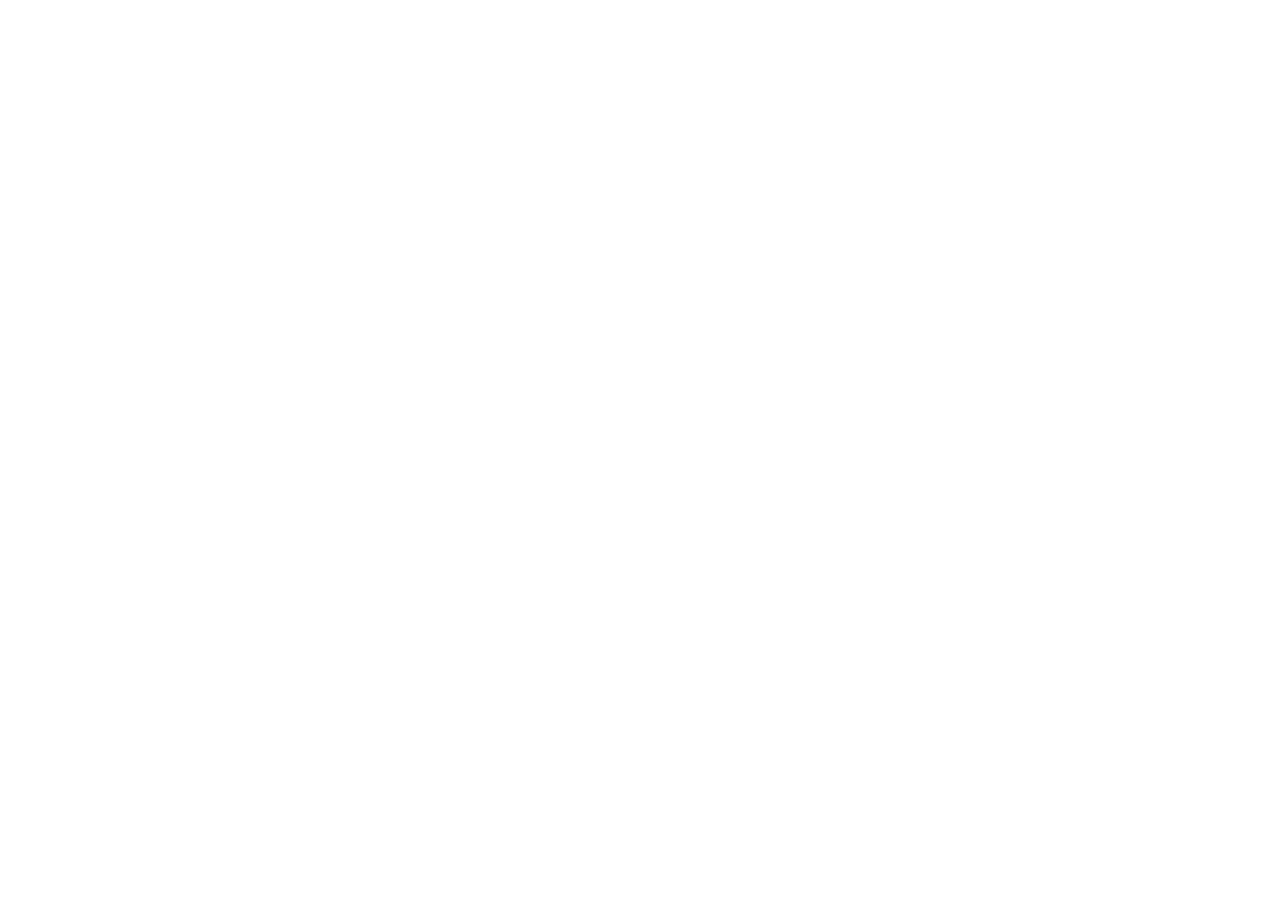
==== about.html @ c1c15e93 "---" ====
<!DOCTYPE html>
<html lang="en">
<head>
    <meta charset="UTF-8">
    <meta name="viewport" content="width=device-width, initial-scale=1.0">
    <title>Tic Tac Toe -about</title>
    <link rel="stylesheet" href="about.css">
</head>
<body>
    
</body>
</html>
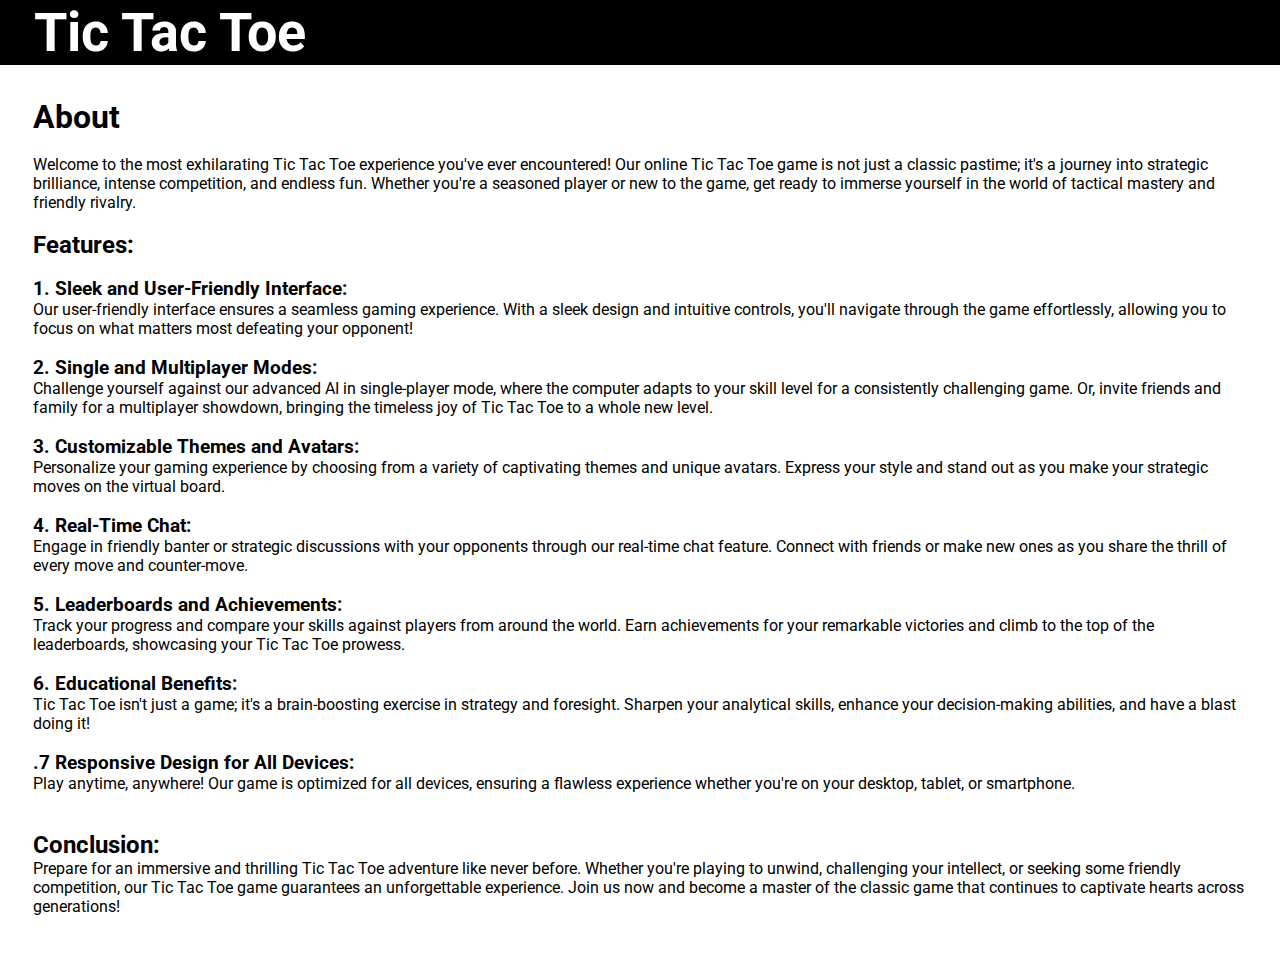
==== commit 4cbc9758: "---" ====
--- a/about.html
+++ b/about.html
@@ -7,6 +7,37 @@
     <link rel="stylesheet" href="about.css">
 </head>
 <body>
+    <header>
+        <nav>
+            <ul>
+              <h1>Tic Tac Toe</h1>
+            </ul>
+        </nav>
+    </header>
+    <main>
+        <h1>About</h1>
+        <br>
+        <p>Welcome to the most exhilarating Tic Tac Toe experience you've ever encountered! Our online Tic Tac Toe game is not just a classic pastime; it's a journey into strategic brilliance, intense competition, and endless fun. Whether you're a seasoned player or new to the game, get ready to immerse yourself in the world of tactical mastery and friendly rivalry.</p><br>
+        <h2>Features:</h2><br>
+        <h3>1. Sleek and User-Friendly Interface:</h3>
+        <p>Our user-friendly interface ensures a seamless gaming experience. With a sleek design and intuitive controls, you'll navigate through the game effortlessly, allowing you to focus on what matters most defeating your opponent!</p><br>
+        <h3>2. Single and Multiplayer Modes:</h3>
+        <p>Challenge yourself against our advanced AI in single-player mode, where the computer adapts to your skill level for a consistently challenging game. Or, invite friends and family for a multiplayer showdown, bringing the timeless joy of Tic Tac Toe to a whole new level.</p><br>
+        <h3>3. Customizable Themes and Avatars:</h3>
+        <p>Personalize your gaming experience by choosing from a variety of captivating themes and unique avatars. Express your style and stand out as you make your strategic moves on the virtual board.</p><br>
+        <h3>4. Real-Time Chat:</h3>
+        <p>Engage in friendly banter or strategic discussions with your opponents through our real-time chat feature. Connect with friends or make new ones as you share the thrill of every move and counter-move.</p><br>
+        <h3>5. Leaderboards and Achievements:</h3>
+        <p>Track your progress and compare your skills against players from around the world. Earn achievements for your remarkable victories and climb to the top of the leaderboards, showcasing your Tic Tac Toe prowess.</p><br>
+        <h3>6. Educational Benefits:</h3>
+        <p>Tic Tac Toe isn't just a game; it's a brain-boosting exercise in strategy and foresight. Sharpen your analytical skills, enhance your decision-making abilities, and have a blast doing it!</p><br>
+        <h3>.7 Responsive Design for All Devices:</h3>
+        <p>Play anytime, anywhere! Our game is optimized for all devices, ensuring a flawless experience whether you're on your desktop, tablet, or smartphone.</p><br><br>
+        <h2>Conclusion:</h2>
+        <p>Prepare for an immersive and thrilling Tic Tac Toe adventure like never before. Whether you're playing to unwind, challenging your intellect, or seeking some friendly competition, our Tic Tac Toe game guarantees an unforgettable experience. Join us now and become a master of the classic game that continues to captivate hearts across generations!</p>
+        <br>
+
+    </main>
     
 </body>
 </html>--- a/about.css
+++ b/about.css
@@ -0,0 +1,30 @@
+@import url('https://fonts.googleapis.com/css2?family=Baloo+Bhaina+2&family=Roboto&display=swap');
+*{
+    margin: 0;
+    padding: 0;
+}
+
+nav{
+    background-color: black;
+    color: white;
+    height: 65px;
+    font-size: 27px;
+    display: flex;
+    align-items: center;
+    padding: 0 12px;
+    font-family: 'Roboto', sans-serif;
+}
+
+nav ul{
+    list-style-type: none;
+}
+.body h1{
+    padding: 0 44px;
+}
+nav ul h1{
+    padding:  0 22px;
+}
+main{
+    font-family: 'Roboto', sans-serif;
+    padding: 33px;
+}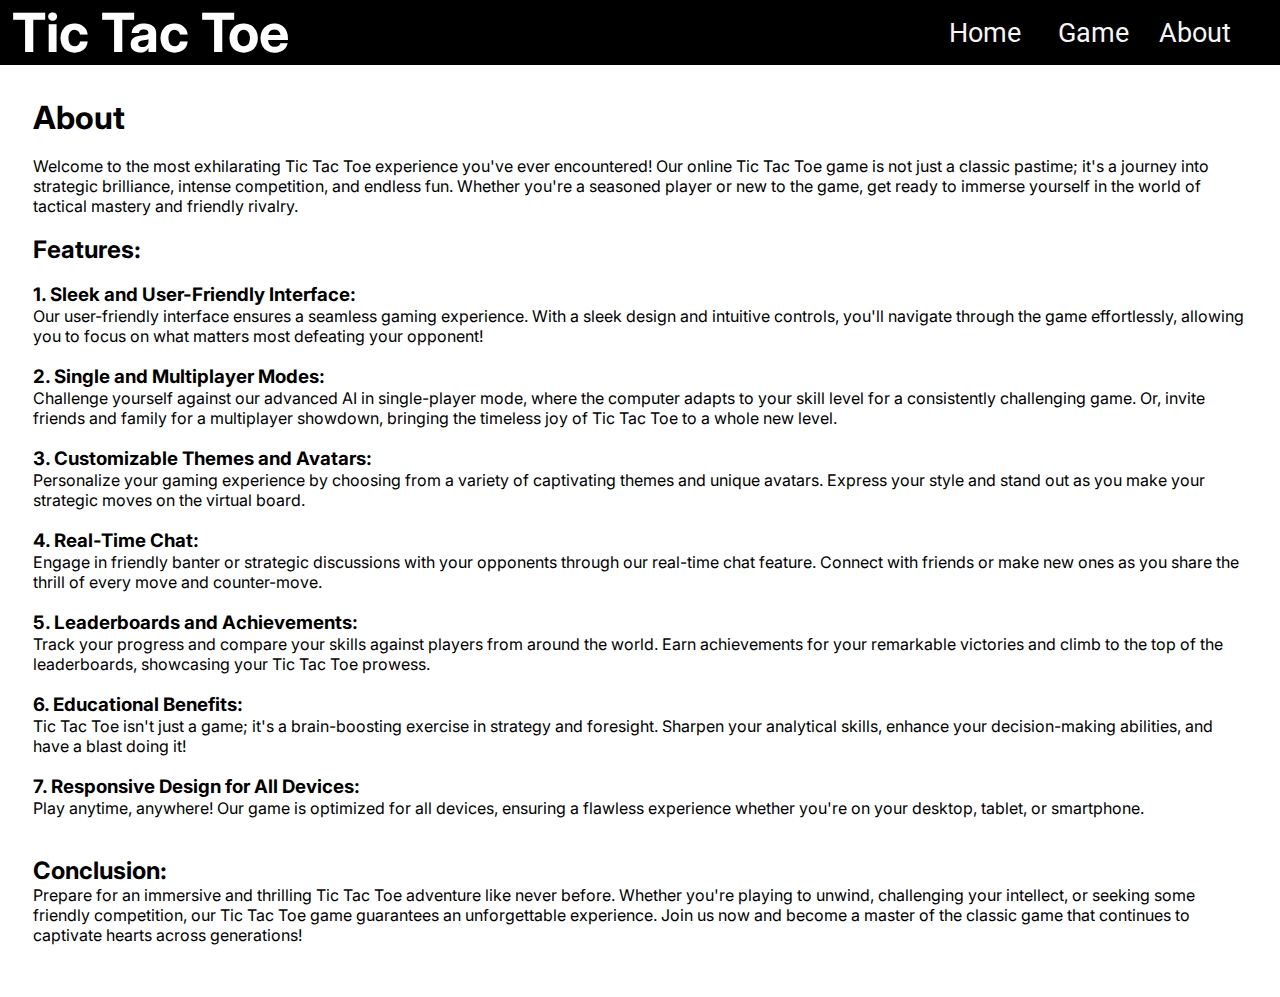
==== commit 3376a173: "maked login popup and  style of login popup and some more things left" ====
--- a/about.html
+++ b/about.html
@@ -9,11 +9,15 @@
 <body>
     <header>
         <nav>
-            <ul>
-              <h1>Tic Tac Toe</h1>
-            </ul>
+            <h1>Tic Tac Toe</h1>
+          <ul>
+            <a href="http://127.0.0.1:3000/index.html"><li>Home</li></a>
+            <a href="http://127.0.0.1:3000/game.html"><li>Game</li</a>  
+            <a href="http://127.0.0.1:3000/about.html"><li>About</li></a>
+            
+          </ul>
         </nav>
-    </header>
+      </header>
     <main>
         <h1>About</h1>
         <br>
@@ -31,7 +35,7 @@
         <p>Track your progress and compare your skills against players from around the world. Earn achievements for your remarkable victories and climb to the top of the leaderboards, showcasing your Tic Tac Toe prowess.</p><br>
         <h3>6. Educational Benefits:</h3>
         <p>Tic Tac Toe isn't just a game; it's a brain-boosting exercise in strategy and foresight. Sharpen your analytical skills, enhance your decision-making abilities, and have a blast doing it!</p><br>
-        <h3>.7 Responsive Design for All Devices:</h3>
+        <h3>7. Responsive Design for All Devices:</h3>
         <p>Play anytime, anywhere! Our game is optimized for all devices, ensuring a flawless experience whether you're on your desktop, tablet, or smartphone.</p><br><br>
         <h2>Conclusion:</h2>
         <p>Prepare for an immersive and thrilling Tic Tac Toe adventure like never before. Whether you're playing to unwind, challenging your intellect, or seeking some friendly competition, our Tic Tac Toe game guarantees an unforgettable experience. Join us now and become a master of the classic game that continues to captivate hearts across generations!</p>
--- a/about.css
+++ b/about.css
@@ -1,4 +1,6 @@
 @import url('https://fonts.googleapis.com/css2?family=Baloo+Bhaina+2&family=Roboto&display=swap');
+@import url('https://fonts.googleapis.com/css2?family=Inter:wght@100..900&display=swap');
+
 *{
     margin: 0;
     padding: 0;
@@ -27,4 +29,39 @@
 main{
     font-family: 'Roboto', sans-serif;
     padding: 33px;
+}
+a,
+li {
+    text-decoration: none;
+    color: #f5f5f5;
+    display: inline-block;
+    cursor: pointer;
+    padding: 5px;
+}
+
+ul {
+    list-style: none;
+    margin-right: auto;
+    padding-left: 650px;
+}
+p {
+    font-family: "Inter", sans-serif;
+}
+h1 {
+    font-family: "Inter", sans-serif;
+}
+h2 {
+    font-family: "Inter", sans-serif;
+}
+h3 {
+    font-family: "Inter", sans-serif;
+}
+h4 {
+    font-family: "Inter", sans-serif;
+}
+h5 {
+    font-family: "Inter", sans-serif;
+}
+h6 {
+    font-family: "Inter", sans-serif;
 }